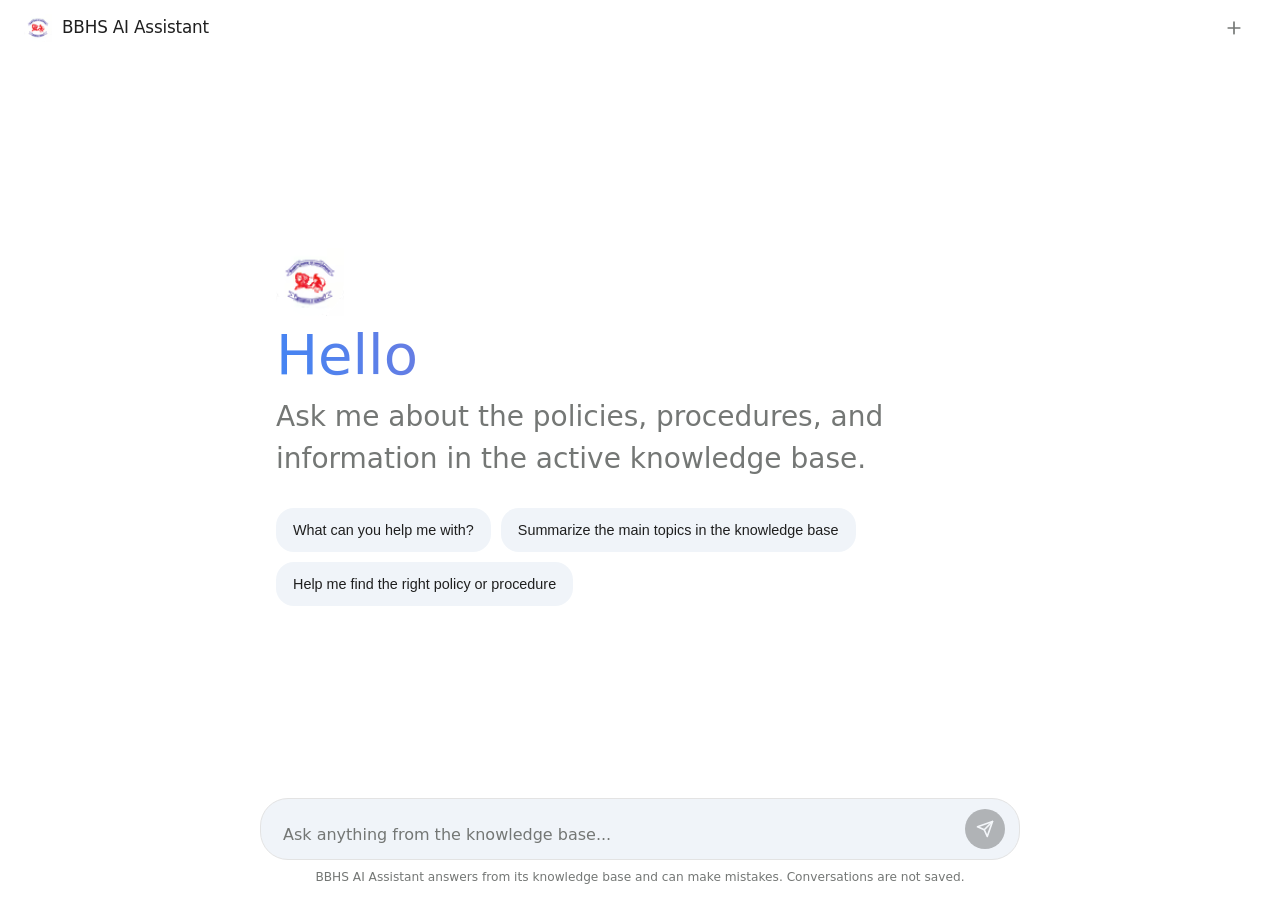
==== static/chat/index.html @ e7403871 "BBHS AI" ====
<!DOCTYPE html>
<html lang="en">
<head>
  <meta charset="UTF-8">
  <meta name="viewport" content="width=device-width, initial-scale=1.0, viewport-fit=cover">
  <meta name="description" content="BBHS AI Assistant — Grounded Knowledge Base Assistant">
  <title>BBHS AI Assistant</title>
  <link rel="stylesheet" href="/static/chat/chat.css">
  <link rel="icon" type="image/png" href="/static/logo.png">
</head>
<body>
  <div class="chat-layout">
    <!-- Slim Top Bar -->
    <header class="top-bar" role="banner">
      <div class="brand">
        <img class="brand-logo" src="/static/logo.png" alt="BBHS Logo" width="28" height="28">
        <span id="brand-title" class="brand-title">BBHS AI Assistant</span>
      </div>
      <button id="new-chat-btn" class="icon-button" aria-label="Start new chat" title="New chat">
        <svg viewBox="0 0 24 24" fill="none" stroke="currentColor" stroke-width="2" stroke-linecap="round" stroke-linejoin="round" width="20" height="20" aria-hidden="true">
          <path d="M12 5v14M5 12h14"/>
        </svg>
      </button>
    </header>

    <!-- Chat Messages Scroll Area -->
    <main class="chat-container" id="chat-container">
      <div class="chat-content">
        <!-- Empty State -->
        <div id="empty-state" class="empty-state">
          <div class="empty-logo-wrapper">
            <img class="empty-logo" src="/static/logo.png" alt="BBHS Logo" width="68" height="68">
          </div>
          <h1 class="greeting-gradient">Hello</h1>
          <p class="greeting-sub">Ask me about the policies, procedures, and information in the active knowledge base.</p>
          <div id="suggestion-chips" class="suggestion-chips"></div>
        </div>

        <!-- Conversation Stream -->
        <div id="message-list" class="message-list" role="log" aria-live="polite"></div>

        <!-- Loading Indicator -->
        <div id="loading-indicator" class="message assistant-message loading-row d-none" aria-hidden="true">
          <div class="avatar logo-avatar">
            <img src="/static/logo.png" alt="BBHS" class="avatar-img" width="24" height="24">
          </div>
          <div class="shimmer-lines">
            <div class="shimmer-line line-1"></div>
            <div class="shimmer-line line-2"></div>
            <div class="shimmer-line line-3"></div>
          </div>
        </div>
      </div>
    </main>

    <!-- Input Footer Bar -->
    <footer class="input-footer" role="contentinfo">
      <div class="input-column">
        <form id="chat-form" class="input-box" novalidate>
          <textarea
            id="user-input"
            rows="1"
            placeholder="Ask anything from the knowledge base..."
            aria-label="Message BBHS AI Assistant"
            autocomplete="off"
            autocorrect="off"
            spellcheck="true"
            maxlength="4000"
          ></textarea>
          <button id="action-btn" type="submit" class="send-button" aria-label="Send message" title="Send (Enter)" disabled>
            <!-- Send Icon -->
            <svg id="send-icon" viewBox="0 0 24 24" fill="none" stroke="currentColor" stroke-width="2.2" stroke-linecap="round" stroke-linejoin="round" width="18" height="18" aria-hidden="true">
              <line x1="22" y1="2" x2="11" y2="13"/>
              <polygon points="22 2 15 22 11 13 2 9 22 2"/>
            </svg>
            <!-- Stop Icon (hidden by default) -->
            <svg id="stop-icon" class="d-none" viewBox="0 0 24 24" fill="currentColor" width="16" height="16" aria-hidden="true">
              <rect x="6" y="6" width="12" height="12" rx="2"/>
            </svg>
          </button>
        </form>
        <p id="footer-note" class="footer-note">
          BBHS AI Assistant answers from its knowledge base and can make mistakes. Conversations are not saved.
        </p>
      </div>
    </footer>
  </div>

  <script src="/static/chat/chat.js"></script>
</body>
</html>
---- static/chat/chat.css ----
/* BBHS AI Assistant — Gemini-Style CSS */

:root {
  --bg-color: #ffffff;
  --surface-color: #f0f4f9;
  --text-primary: #1f1f1f;
  --text-secondary: #444746;
  --text-muted: #747775;
  --accent-color: #0b57d0;
  --user-bubble-bg: #e9eef6;
  --border-color: #e3e3e3;
  --hover-surface: #e5ebf3;
  --code-bg: #f8f9fa;
  --code-border: #e9ecef;
}

@media (prefers-color-scheme: dark) {
  :root {
    --bg-color: #131314;
    --surface-color: #1e1f20;
    --text-primary: #e3e3e3;
    --text-secondary: #c4c7c5;
    --text-muted: #8e918f;
    --accent-color: #a8c7fa;
    --user-bubble-bg: #282a2c;
    --border-color: #3c4043;
    --hover-surface: #2d2f31;
    --code-bg: #1e1f20;
    --code-border: #333537;
  }
}

* {
  box-sizing: border-box;
  margin: 0;
  padding: 0;
}

html, body {
  height: 100%;
  width: 100%;
  background-color: var(--bg-color);
  color: var(--text-primary);
  font-family: system-ui, -apple-system, BlinkMacSystemFont, "Segoe UI", Roboto, "Helvetica Neue", sans-serif;
  line-height: 1.5;
  -webkit-font-smoothing: antialiased;
}

.chat-layout {
  display: flex;
  flex-direction: column;
  height: 100dvh;
  width: 100%;
  overflow: hidden;
}

/* Top bar */
.top-bar {
  display: flex;
  align-items: center;
  justify-content: space-between;
  padding: 12px 24px;
  height: 56px;
  border-bottom: 1px solid transparent;
  flex-shrink: 0;
}

.brand {
  display: flex;
  align-items: center;
  gap: 10px;
  color: var(--text-primary);
}

.brand-icon {
  color: #4285f4;
}

.brand-title {
  font-weight: 500;
  font-size: 1.05rem;
  letter-spacing: -0.01em;
}

.icon-button {
  background: transparent;
  border: none;
  color: var(--text-muted);
  cursor: pointer;
  border-radius: 50%;
  width: 44px;
  height: 44px;
  display: flex;
  align-items: center;
  justify-content: center;
  transition: background-color 0.2s, color 0.2s;
}

.icon-button:hover {
  background-color: var(--surface-color);
  color: var(--text-primary);
}

.icon-button:focus-visible {
  outline: 2px solid var(--accent-color);
}

/* Scroll Area */
.chat-container {
  flex: 1;
  overflow-y: auto;
  overflow-x: hidden;
  padding: 0 16px;
  scroll-behavior: smooth;
}

.chat-content {
  max-width: 760px;
  margin: 0 auto;
  padding: 24px 0;
  min-height: 100%;
  display: flex;
  flex-direction: column;
}

/* Empty State */
.empty-state {
  margin: auto 0;
  text-align: left;
  padding: 40px 16px;
}

.greeting-gradient {
  font-size: 3.5rem;
  font-weight: 500;
  line-height: 1.15;
  background: linear-gradient(74deg, #4285f4, #9b72cb, #d96570);
  -webkit-background-clip: text;
  -webkit-text-fill-color: transparent;
  margin-bottom: 8px;
}

.greeting-sub {
  font-size: 1.75rem;
  font-weight: 400;
  color: var(--text-muted);
}

.suggestion-chips {
  display: flex;
  flex-wrap: wrap;
  gap: 10px;
  margin-top: 28px;
}

.chip-btn {
  background-color: var(--surface-color);
  border: 1px solid transparent;
  border-radius: 18px;
  padding: 8px 16px;
  font-size: 0.9rem;
  color: var(--text-primary);
  cursor: pointer;
  transition: background-color 0.2s;
  min-height: 44px;
  display: inline-flex;
  align-items: center;
}

.chip-btn:hover {
  background-color: var(--hover-surface);
}

/* Message List */
.message-list {
  display: flex;
  flex-direction: column;
  gap: 24px;
}

.message {
  display: flex;
  gap: 14px;
  animation: fadeIn 0.25s ease-out;
}

@keyframes fadeIn {
  from { opacity: 0; transform: translateY(6px); }
  to { opacity: 1; transform: translateY(0); }
}

/* User Message: bubble on the right */
.user-message {
  justify-content: flex-end;
}

.user-bubble {
  background-color: var(--user-bubble-bg);
  color: var(--text-primary);
  padding: 12px 18px;
  border-radius: 20px 20px 4px 20px;
  max-width: 80%;
  word-break: break-word;
  white-space: pre-wrap;
  font-size: 0.975rem;
  line-height: 1.5;
}

/* Assistant Message: left aligned, no bubble */
.assistant-message {
  justify-content: flex-start;
  align-items: flex-start;
}

.avatar {
  width: 32px;
  height: 32px;
  border-radius: 50%;
  display: flex;
  align-items: center;
  justify-content: center;
  flex-shrink: 0;
  margin-top: 2px;
}

.sparkle-avatar {
  color: #4285f4;
}

.assistant-body {
  flex: 1;
  min-width: 0;
}

.assistant-text {
  font-size: 1rem;
  line-height: 1.65;
  color: var(--text-primary);
  word-break: break-word;
}

.assistant-text p {
  margin-bottom: 12px;
}

.assistant-text p:last-child {
  margin-bottom: 0;
}

.assistant-text ul, .assistant-text ol {
  margin: 10px 0 14px 24px;
}

.assistant-text li {
  margin-bottom: 6px;
}

.assistant-text a {
  color: var(--accent-color);
  text-decoration: underline;
  text-underline-offset: 2px;
}

.assistant-text code {
  font-family: ui-monospace, SFMono-Regular, Consolas, monospace;
  font-size: 0.88em;
  background-color: var(--code-bg);
  padding: 2px 6px;
  border-radius: 4px;
  border: 1px solid var(--code-border);
}

.assistant-text pre {
  background-color: var(--code-bg);
  border: 1px solid var(--code-border);
  padding: 14px;
  border-radius: 8px;
  overflow-x: auto;
  margin: 12px 0;
}

.assistant-text pre code {
  background: none;
  border: none;
  padding: 0;
  font-size: 0.9em;
}

/* Message Actions */
.message-actions {
  display: flex;
  gap: 8px;
  margin-top: 8px;
}

.action-btn {
  background: transparent;
  border: none;
  color: var(--text-muted);
  cursor: pointer;
  padding: 6px 10px;
  border-radius: 6px;
  font-size: 0.82rem;
  display: inline-flex;
  align-items: center;
  gap: 5px;
  min-height: 36px;
  transition: background-color 0.15s, color 0.15s;
}

.action-btn:hover {
  background-color: var(--surface-color);
  color: var(--text-primary);
}

.action-btn svg {
  width: 14px;
  height: 14px;
}

/* Inline Error Card */
.error-card {
  background-color: rgba(217, 101, 112, 0.1);
  border: 1px solid rgba(217, 101, 112, 0.3);
  padding: 12px 16px;
  border-radius: 12px;
  color: var(--text-primary);
  display: flex;
  flex-direction: column;
  gap: 8px;
  max-width: 100%;
}

.retry-btn {
  align-self: flex-start;
  background-color: var(--surface-color);
  border: 1px solid var(--border-color);
  color: var(--text-primary);
  border-radius: 6px;
  padding: 4px 12px;
  font-size: 0.85rem;
  cursor: pointer;
  min-height: 36px;
}

/* Loading Shimmer */
.loading-row {
  align-items: center;
}

.shimmer-lines {
  display: flex;
  flex-direction: column;
  gap: 8px;
  flex: 1;
  max-width: 480px;
}

.shimmer-line {
  height: 14px;
  border-radius: 7px;
  background: linear-gradient(90deg, var(--surface-color) 25%, var(--hover-surface) 50%, var(--surface-color) 75%);
  background-size: 200% 100%;
  animation: shimmer 1.5s infinite;
}

.line-1 { width: 85%; }
.line-2 { width: 65%; }
.line-3 { width: 40%; }

@keyframes shimmer {
  0% { background-position: 200% 0; }
  100% { background-position: -200% 0; }
}

/* Input Footer */
.input-footer {
  padding: 0 16px 14px;
  flex-shrink: 0;
  padding-bottom: max(14px, env(safe-area-inset-bottom));
}

.input-column {
  max-width: 760px;
  margin: 0 auto;
}

.input-box {
  background-color: var(--surface-color);
  border-radius: 28px;
  display: flex;
  align-items: flex-end;
  padding: 10px 14px 10px 22px;
  gap: 12px;
  border: 1px solid transparent;
  transition: border-color 0.2s, box-shadow 0.2s;
}

.input-box:focus-within {
  border-color: var(--border-color);
}

#user-input {
  flex: 1;
  background: transparent;
  border: none;
  outline: none;
  resize: none;
  font-family: inherit;
  font-size: 1rem;
  color: var(--text-primary);
  max-height: 180px;
  min-height: 24px;
  line-height: 1.5;
  padding: 2px 0;
}

#user-input::placeholder {
  color: var(--text-muted);
}

.send-button {
  background-color: var(--text-primary);
  color: var(--bg-color);
  border: none;
  border-radius: 50%;
  width: 40px;
  height: 40px;
  min-width: 40px;
  min-height: 40px;
  display: flex;
  align-items: center;
  justify-content: center;
  cursor: pointer;
  transition: opacity 0.2s, transform 0.1s;
  flex-shrink: 0;
}

.send-button:disabled {
  opacity: 0.3;
  cursor: default;
}

.send-button:not(:disabled):hover {
  transform: scale(1.05);
}

.send-button:focus-visible {
  outline: 2px solid var(--accent-color);
}

.footer-note {
  font-size: 0.76rem;
  color: var(--text-muted);
  text-align: center;
  margin-top: 8px;
}

.d-none {
  display: none !important;
}

/* Responsive */
@media (max-width: 600px) {
  .top-bar { padding: 8px 16px; }
  .greeting-gradient { font-size: 2.5rem; }
  .greeting-sub { font-size: 1.35rem; }
  .user-bubble { max-width: 90%; }
}

@media (prefers-reduced-motion: reduce) {
  * {
    animation-duration: 0.01ms !important;
    animation-iteration-count: 1 !important;
    transition-duration: 0.01ms !important;
  }
}
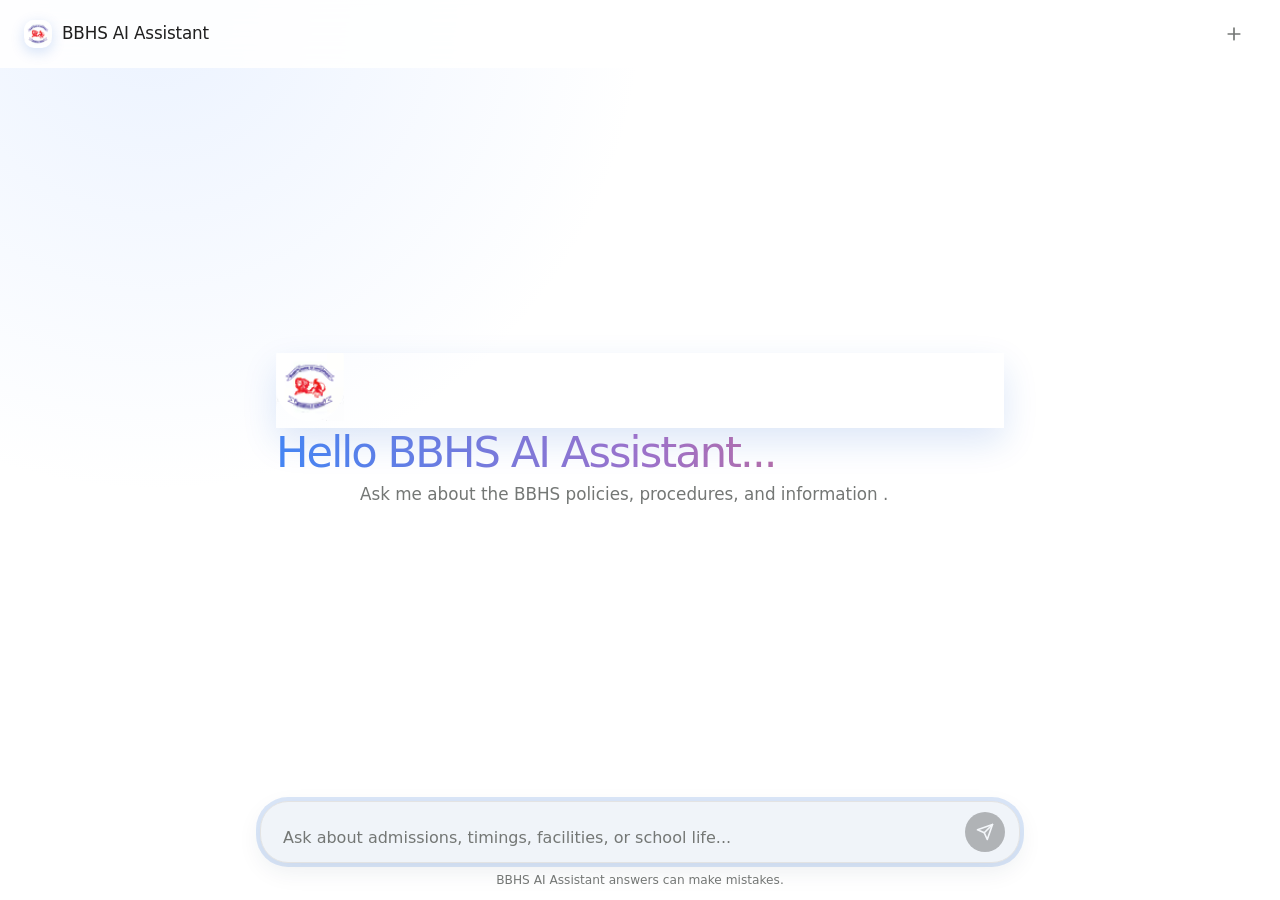
==== commit 2c3fe66c: "stable version aichat with ai conv" ====
--- a/static/chat/index.html
+++ b/static/chat/index.html
@@ -3,7 +3,7 @@
 <head>
   <meta charset="UTF-8">
   <meta name="viewport" content="width=device-width, initial-scale=1.0, viewport-fit=cover">
-  <meta name="description" content="BBHS AI Assistant — Grounded Knowledge Base Assistant">
+  <meta name="description" content="BBHS AI Assistant — Helpful school information for parents, students, and visitors">
   <title>BBHS AI Assistant</title>
   <link rel="stylesheet" href="/static/chat/chat.css">
   <link rel="icon" type="image/png" href="/static/logo.png">
@@ -31,9 +31,8 @@
           <div class="empty-logo-wrapper">
             <img class="empty-logo" src="/static/logo.png" alt="BBHS Logo" width="68" height="68">
           </div>
-          <h1 class="greeting-gradient">Hello</h1>
-          <p class="greeting-sub">Ask me about the policies, procedures, and information in the active knowledge base.</p>
-          <div id="suggestion-chips" class="suggestion-chips"></div>
+          <h1 class="greeting-gradient">Hello BBHS AI Assistant...</h1>
+          <p class="greeting-sub">Ask me about the BBHS policies, procedures, and information .</p>
         </div>
 
         <!-- Conversation Stream -->
@@ -60,7 +59,7 @@
           <textarea
             id="user-input"
             rows="1"
-            placeholder="Ask anything from the knowledge base..."
+            placeholder="Ask about admissions, timings, facilities, or school life..."
             aria-label="Message BBHS AI Assistant"
             autocomplete="off"
             autocorrect="off"
@@ -80,7 +79,7 @@
           </button>
         </form>
         <p id="footer-note" class="footer-note">
-          BBHS AI Assistant answers from its knowledge base and can make mistakes. Conversations are not saved.
+          BBHS AI Assistant answers can make mistakes.
         </p>
       </div>
     </footer>
--- a/static/chat/chat.css
+++ b/static/chat/chat.css
@@ -54,6 +54,70 @@
   overflow: hidden;
 }
 
+/* Conversation-first visual system */
+.chat-layout {
+  background:
+    radial-gradient(circle at 12% 0%, rgba(184, 210, 255, .28), transparent 34%),
+    var(--bg-color);
+}
+
+.top-bar {
+  min-height: 68px;
+  padding: 12px clamp(16px, 4vw, 56px);
+  background: color-mix(in srgb, var(--bg-color) 88%, transparent);
+  border-bottom: 1px solid color-mix(in srgb, var(--border-color) 75%, transparent);
+  backdrop-filter: blur(16px);
+}
+
+.brand { gap: 11px; }
+.brand-logo { border-radius: 10px; box-shadow: 0 4px 14px rgba(11, 87, 208, .18); }
+.brand-title { font-size: 1rem; font-weight: 700; letter-spacing: -.02em; }
+.icon-button { border: 1px solid var(--border-color); border-radius: 12px; transition: .18s ease; }
+.icon-button:hover { transform: translateY(-1px); box-shadow: 0 5px 14px rgba(0,0,0,.08); }
+
+.chat-container { width: 100%; }
+.chat-content { width: min(100%, 900px); padding: 42px 22px 28px; }
+.empty-state { padding: clamp(36px, 9vh, 100px) 18px 44px; }
+.empty-logo-wrapper { box-shadow: 0 14px 35px rgba(11, 87, 208, .14); }
+.greeting-gradient {
+  background: linear-gradient(100deg, #1a73e8, #7b61ff 72%);
+  -webkit-background-clip: text; background-clip: text; color: transparent;
+  letter-spacing: -.045em;
+}
+.greeting-sub { max-width: 560px; margin-inline: auto; color: var(--text-secondary); }
+.suggestion-chips { gap: 10px; }
+.chip-btn {
+  border: 1px solid var(--border-color); border-radius: 999px; background: var(--bg-color);
+  color: var(--text-secondary); padding: 10px 15px; transition: .18s ease;
+}
+.chip-btn:hover { border-color: var(--accent-color); color: var(--accent-color); transform: translateY(-1px); box-shadow: 0 5px 14px rgba(11,87,208,.1); }
+
+.message { animation: message-in .22s ease-out both; }
+.user-bubble { max-width: min(78%, 640px); border-radius: 20px 20px 6px 20px; box-shadow: 0 4px 12px rgba(40, 55, 80, .06); }
+.assistant-body { max-width: min(82%, 700px); }
+.assistant-text { border-radius: 6px 20px 20px 20px; border: 1px solid var(--border-color); box-shadow: 0 5px 18px rgba(40, 55, 80, .05); }
+.assistant-text p:first-child { margin-top: 0; }
+.assistant-text p:last-child { margin-bottom: 0; }
+.message-actions { opacity: .62; transition: opacity .18s ease; }
+.message:hover .message-actions, .message:focus-within .message-actions { opacity: 1; }
+.input-footer { padding: 14px 22px 18px; background: color-mix(in srgb, var(--bg-color) 92%, transparent); backdrop-filter: blur(16px); }
+.input-column { width: min(100%, 900px); }
+.input-box { border-radius: 18px; border: 1px solid var(--border-color); box-shadow: 0 8px 25px rgba(31, 45, 79, .08); transition: border-color .18s, box-shadow .18s; }
+.input-box:focus-within { border-color: var(--accent-color); box-shadow: 0 0 0 4px color-mix(in srgb, var(--accent-color) 15%, transparent), 0 8px 25px rgba(31, 45, 79, .08); }
+.send-button { border-radius: 12px; transition: .18s ease; }
+.send-button:not(:disabled):hover { transform: scale(1.04); }
+.footer-note { color: var(--text-muted); font-size: .76rem; }
+
+@keyframes message-in { from { opacity: 0; transform: translateY(6px); } to { opacity: 1; transform: translateY(0); } }
+
+@media (max-width: 640px) {
+  .chat-content { padding: 24px 12px 18px; }
+  .top-bar { padding-inline: 14px; }
+  .user-bubble, .assistant-body { max-width: 92%; }
+  .input-footer { padding: 10px 12px 13px; }
+  .empty-state { padding-top: 44px; }
+}
+
 /* Top bar */
 .top-bar {
   display: flex;
@@ -318,6 +382,14 @@
   height: 14px;
 }
 
+.action-btn.text-success {
+  color: #198754 !important;
+}
+
+.action-btn.text-danger {
+  color: #dc3545 !important;
+}
+
 /* Inline Error Card */
 .error-card {
   background-color: rgba(217, 101, 112, 0.1);
@@ -475,3 +547,141 @@
     transition-duration: 0.01ms !important;
   }
 }
+
+/* Assistant response treatment */
+.response-header {
+  display: flex;
+  align-items: center;
+  gap: 9px;
+  margin: 0 0 7px 2px;
+  min-height: 18px;
+}
+
+.response-name {
+  color: var(--text-primary);
+  font-size: .82rem;
+  font-weight: 700;
+  letter-spacing: .01em;
+}
+
+.response-source {
+  color: var(--text-muted);
+  font-size: .72rem;
+}
+
+.response-source::before {
+  content: "•";
+  margin-right: 9px;
+  color: var(--accent-color);
+}
+
+.assistant-text {
+  padding: 17px 20px;
+  background: color-mix(in srgb, var(--bg-color) 94%, var(--accent-color));
+  border-left: 3px solid color-mix(in srgb, var(--accent-color) 70%, transparent);
+}
+
+.assistant-text p { margin: 0 0 13px; }
+.assistant-text p + p { margin-top: 4px; }
+.assistant-text ul, .assistant-text ol { padding-left: 20px; margin-top: 8px; }
+.assistant-text li::marker { color: var(--accent-color); font-weight: 700; }
+.assistant-text strong { color: color-mix(in srgb, var(--text-primary) 82%, var(--accent-color)); }
+.assistant-text pre { margin: 14px 0; border-radius: 10px; overflow-x: auto; }
+.assistant-text pre code { display: block; padding: 13px 15px; line-height: 1.55; }
+.assistant-text code:not(pre code) { padding: 2px 6px; border-radius: 5px; }
+.assistant-text blockquote {
+  margin: 13px 0;
+  padding: 9px 14px;
+  border-left: 3px solid var(--accent-color);
+  color: var(--text-secondary);
+  background: var(--surface-color);
+  border-radius: 0 8px 8px 0;
+}
+.message-actions { margin-top: 8px; }
+.action-btn { border-radius: 8px; }
+
+@media (max-width: 640px) {
+  .assistant-text { padding: 14px 15px; }
+  .response-source { display: none; }
+}
+
+/* Compact conversation layout: keep the reading surface focused. */
+.chat-content {
+  padding-top: 16px;
+  padding-bottom: 16px;
+}
+
+.message-list { gap: 14px; }
+.message { gap: 10px; }
+.assistant-text { padding: 11px 14px; line-height: 1.52; }
+.assistant-text p { margin-bottom: 7px; }
+.assistant-text ul, .assistant-text ol { margin-top: 5px; margin-bottom: 8px; }
+.assistant-text li { margin-bottom: 3px; }
+.response-header { margin-bottom: 3px; }
+.message-actions { margin-top: 4px; }
+.user-bubble { padding: 9px 14px; }
+.input-footer { padding-top: 9px; padding-bottom: 11px; }
+.empty-state { padding-top: 22px; padding-bottom: 22px; }
+.greeting-gradient { font-size: 2.7rem; margin-bottom: 4px; }
+.greeting-sub { font-size: 1.05rem; line-height: 1.45; }
+.suggestion-chips { margin-top: 16px; gap: 7px; }
+.chip-btn { min-height: 38px; padding: 7px 12px; }
+
+@media (max-width: 640px) {
+  .chat-content { padding: 12px 10px; }
+  .assistant-text { padding: 10px 12px; }
+  .empty-state { padding-top: 18px; padding-bottom: 18px; }
+  .greeting-gradient { font-size: 2.25rem; }
+}
+
+/* Conversational Action Pills */
+.action-pills-container {
+  display: flex;
+  flex-wrap: wrap;
+  gap: 8px;
+  margin-top: 10px;
+  margin-bottom: 6px;
+}
+
+.action-pill {
+  display: inline-flex;
+  align-items: center;
+  gap: 6px;
+  padding: 6px 13px;
+  border-radius: 18px;
+  font-size: 0.85rem;
+  font-weight: 500;
+  cursor: pointer;
+  text-decoration: none;
+  transition: background-color 0.15s ease, border-color 0.15s ease, transform 0.1s ease;
+  min-height: 32px;
+  user-select: none;
+}
+
+.pill-reply {
+  background-color: var(--surface-color);
+  color: var(--text-primary);
+  border: 1px solid var(--border-color);
+}
+.pill-reply:hover {
+  background-color: var(--hover-surface);
+  border-color: var(--text-secondary);
+}
+
+.pill-tel {
+  background-color: rgba(25, 135, 84, 0.12);
+  color: #198754;
+  border: 1px solid rgba(25, 135, 84, 0.35);
+}
+.pill-tel:hover {
+  background-color: rgba(25, 135, 84, 0.22);
+}
+
+.pill-link {
+  background-color: rgba(13, 110, 253, 0.12);
+  color: #0d6efd;
+  border: 1px solid rgba(13, 110, 253, 0.35);
+}
+.pill-link:hover {
+  background-color: rgba(13, 110, 253, 0.22);
+}
